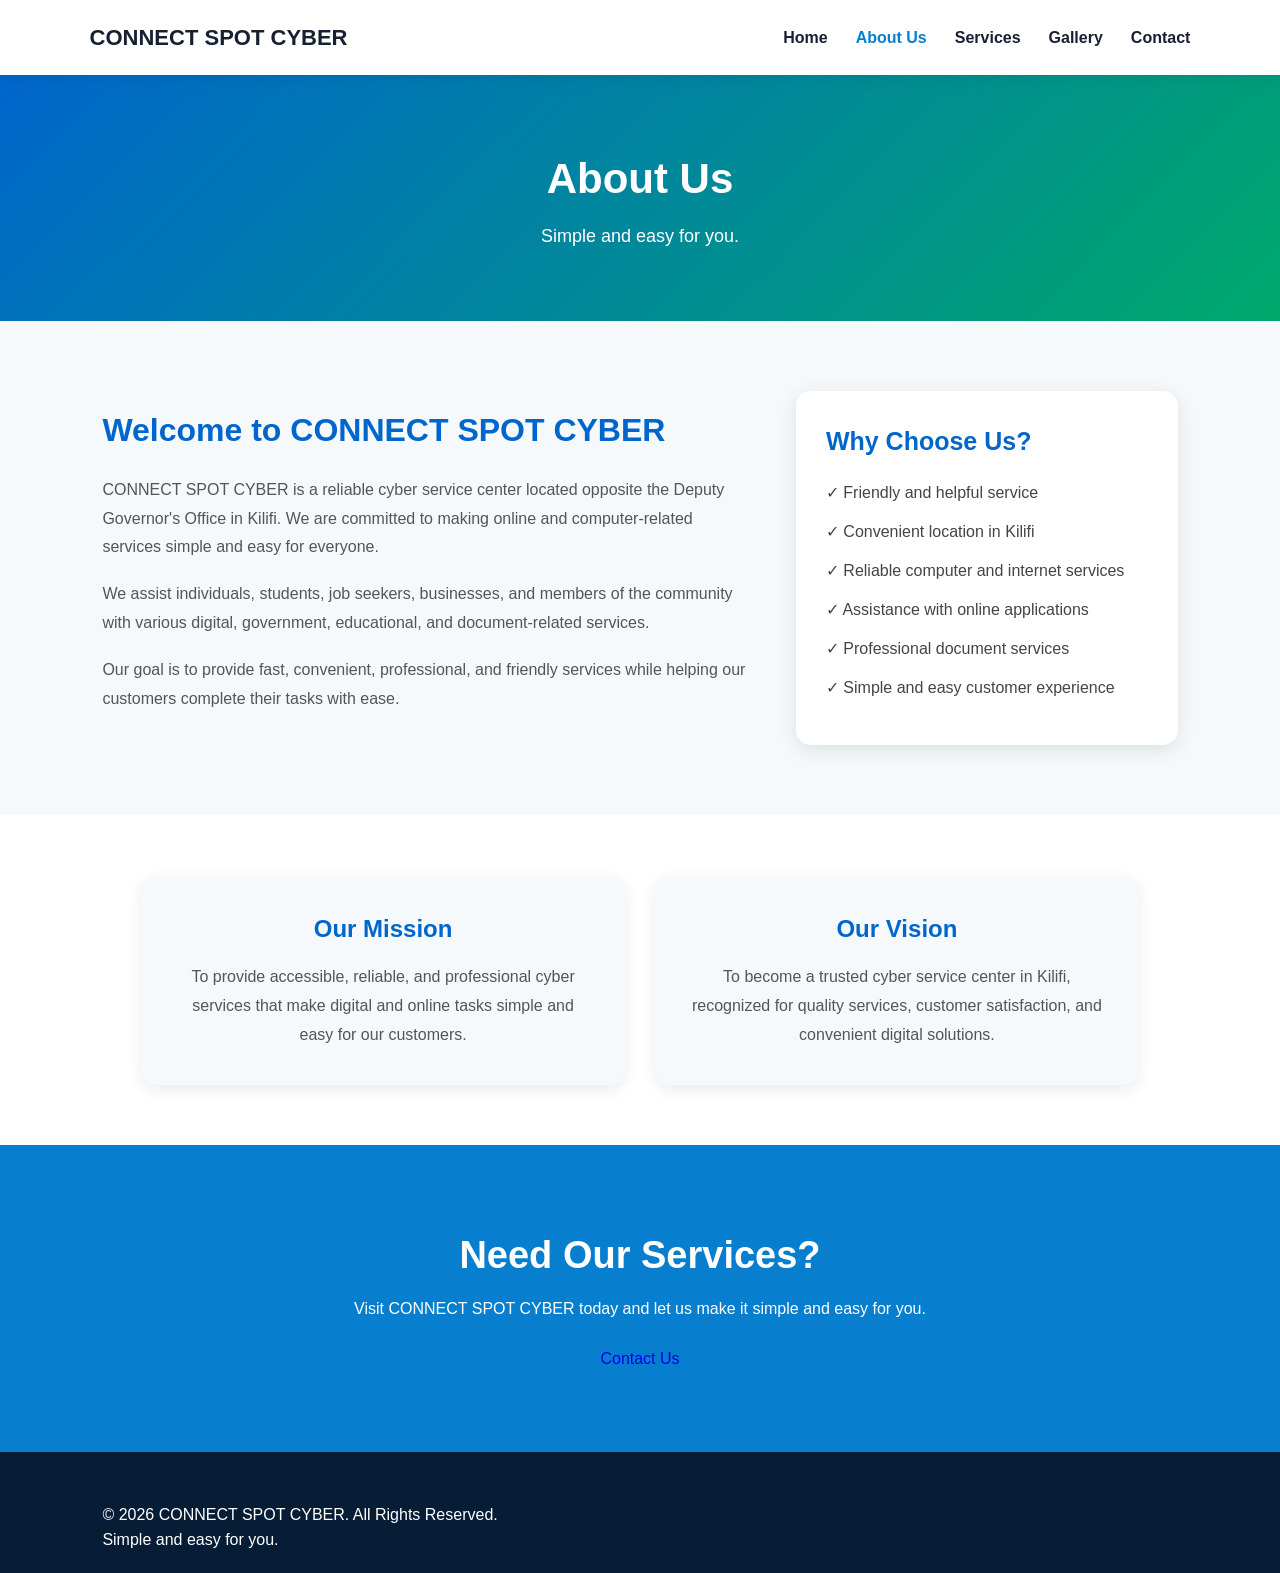
==== about.html @ 28a21d0b "Initial website commit" ====
<!DOCTYPE html>
<html lang="en">
<head>
    <meta charset="UTF-8">
    <meta name="viewport" content="width=device-width, initial-scale=1.0">
    <title>About Us - CONNECT SPOT CYBER</title>

    <link rel="stylesheet" href="css/style.css">
</head>

<body>

    <!-- Navigation Bar -->
    <header>
        <nav class="navbar">
            <div class="logo">
                CONNECT SPOT CYBER
            </div>

            <ul class="nav-links">
                <li><a href="index.html">Home</a></li>
                <li><a href="about.html" class="active">About Us</a></li>
                <li><a href="services.html">Services</a></li>
                <li><a href="gallery.html">Gallery</a></li>
                <li><a href="contact.html">Contact</a></li>
            </ul>
        </nav>
    </header>


    <!-- About Hero Section -->
    <section class="page-hero">
        <h1>About Us</h1>
        <p>Simple and easy for you.</p>
    </section>


    <!-- About Us Content -->
    <section class="about-section">

        <div class="about-content">

            <div class="about-text">
                <h2>Welcome to CONNECT SPOT CYBER</h2>

                <p>
                    CONNECT SPOT CYBER is a reliable cyber service center
                    located opposite the Deputy Governor's Office in Kilifi.
                    We are committed to making online and computer-related
                    services simple and easy for everyone.
                </p>

                <p>
                    We assist individuals, students, job seekers, businesses,
                    and members of the community with various digital,
                    government, educational, and document-related services.
                </p>

                <p>
                    Our goal is to provide fast, convenient, professional,
                    and friendly services while helping our customers
                    complete their tasks with ease.
                </p>
            </div>


            <div class="about-card">
                <h3>Why Choose Us?</h3>

                <ul>
                    <li>✓ Friendly and helpful service</li>
                    <li>✓ Convenient location in Kilifi</li>
                    <li>✓ Reliable computer and internet services</li>
                    <li>✓ Assistance with online applications</li>
                    <li>✓ Professional document services</li>
                    <li>✓ Simple and easy customer experience</li>
                </ul>
            </div>

        </div>

    </section>


    <!-- Mission and Vision -->
    <section class="mission-section">

        <div class="mission-card">
            <h2>Our Mission</h2>

            <p>
                To provide accessible, reliable, and professional cyber
                services that make digital and online tasks simple and easy
                for our customers.
            </p>
        </div>


        <div class="mission-card">
            <h2>Our Vision</h2>

            <p>
                To become a trusted cyber service center in Kilifi,
                recognized for quality services, customer satisfaction,
                and convenient digital solutions.
            </p>
        </div>

    </section>


    <!-- Call To Action -->
    <section class="cta">
        <h2>Need Our Services?</h2>

        <p>
            Visit CONNECT SPOT CYBER today and let us make it simple and easy for you.
        </p>

        <a href="contact.html" class="btn">Contact Us</a>
    </section>


    <!-- Footer -->
    <footer>
        <p>
            &copy; 2026 CONNECT SPOT CYBER. All Rights Reserved.
        </p>

        <p>
            Simple and easy for you.
        </p>
    </footer>

</body>
</html>
---- css/style.css ----
/* =========================
   GENERAL
========================= */

* {
    margin: 0;
    padding: 0;
    box-sizing: border-box;
}

html {
    scroll-behavior: smooth;
}

body {
    font-family: Arial, Helvetica, sans-serif;
    background: #f5f8fc;
    color: #172033;
    line-height: 1.6;
}

a {
    text-decoration: none;
}

section {
    padding: 80px 8%;
}


/* =========================
   NAVIGATION
========================= */

header {
    background: #ffffff;
    box-shadow: 0 2px 15px rgba(0, 0, 0, 0.08);
    position: sticky;
    top: 0;
    z-index: 1000;
}

.navbar {
    min-height: 75px;
    padding: 0 7%;
    display: flex;
    align-items: center;
    justify-content: space-between;
    gap: 25px;
}

.logo {
    font-size: 22px;
    font-weight: 800;
    color: #172033;
    position: relative;
    line-height: 1;
}

.logo span {
    color: #087fce;
}

.logo small {
    display: block;
    color: #19a974;
    font-size: 11px;
    letter-spacing: 4px;
    margin-top: 5px;
}

.nav-links {
    display: flex;
    list-style: none;
    gap: 28px;
}

.nav-links a {
    color: #172033;
    font-weight: 600;
    transition: 0.3s;
}

.nav-links a:hover,
.nav-links a.active {
    color: #087fce;
}

.whatsapp-btn {
    background: #19a974;
    color: white;
    padding: 11px 20px;
    border-radius: 25px;
    font-weight: bold;
    display: inline-block;
    transition: 0.3s;
}

.whatsapp-btn:hover {
    transform: translateY(-2px);
}


/* =========================
   HERO
========================= */

.hero {
    min-height: 650px;
    display: flex;
    align-items: center;
    background: linear-gradient(
        135deg,
        #071d35,
        #064c75,
        #087fce
    );
    color: white;
}

.hero-content {
    max-width: 750px;
}

.welcome {
    color: #55e6a5;
    font-weight: bold;
    letter-spacing: 3px;
    margin-bottom: 15px;
}

.hero h1 {
    font-size: clamp(42px, 7vw, 76px);
    line-height: 1.05;
    margin-bottom: 20px;
}

.hero h1 span {
    color: #55e6a5;
}

.hero h2 {
    font-size: 28px;
    margin-bottom: 20px;
}

.hero p {
    font-size: 18px;
    max-width: 650px;
    color: #e4f2ff;
}

.hero-buttons {
    margin-top: 35px;
    display: flex;
    gap: 15px;
    flex-wrap: wrap;
}

.primary-btn,
.secondary-btn {
    padding: 14px 25px;
    border-radius: 30px;
    font-weight: bold;
    display: inline-block;
    transition: 0.3s;
}

.primary-btn {
    background: #55e6a5;
    color: #06233d;
}

.secondary-btn {
    border: 2px solid white;
    color: white;
}

.primary-btn:hover,
.secondary-btn:hover {
    transform: translateY(-3px);
}


/* =========================
   QUICK INFORMATION
========================= */

.quick-info {
    margin-top: -45px;
    position: relative;
    padding-top: 0;
    display: grid;
    grid-template-columns: repeat(3, 1fr);
    gap: 20px;
}

.info-card {
    background: white;
    padding: 30px;
    text-align: center;
    border-radius: 15px;
    box-shadow: 0 8px 30px rgba(0, 0, 0, 0.08);
}

.icon {
    font-size: 35px;
    margin-bottom: 10px;
}

.info-card h3 {
    margin-bottom: 8px;
}


/* =========================
   SERVICES
========================= */

.services-preview {
    background: white;
}

.section-title {
    text-align: center;
    margin-bottom: 45px;
}

.section-title p,
.section-label {
    color: #087fce;
    font-weight: bold;
    letter-spacing: 2px;
}

.section-title h2 {
    font-size: 38px;
    margin-top: 8px;
}

.service-cards {
    display: grid;
    grid-template-columns: repeat(4, 1fr);
    gap: 20px;
}

.service-card {
    padding: 30px;
    border-radius: 15px;
    background: #f5f8fc;
    border: 1px solid #e2eaf2;
    transition: 0.3s;
}

.service-card:hover {
    transform: translateY(-7px);
    box-shadow: 0 10px 25px rgba(0, 0, 0, 0.08);
}

.service-icon {
    font-size: 38px;
    margin-bottom: 15px;
}

.service-card h3 {
    margin-bottom: 10px;
}

.view-services {
    text-align: center;
    margin-top: 40px;
}


/* =========================
   WHY US
========================= */

.why-us {
    background: #eef5fa;
}

.why-content {
    max-width: 850px;
    margin: auto;
    text-align: center;
}

.why-content h2 {
    font-size: 40px;
    margin: 10px 0 20px;
}

.features {
    margin-top: 30px;
    display: grid;
    grid-template-columns: repeat(2, 1fr);
    gap: 15px;
}

.features div {
    background: white;
    padding: 15px;
    border-radius: 10px;
    font-weight: bold;
}

.features span {
    color: #19a974;
    margin-right: 8px;
}


/* =========================
   CALL TO ACTION
========================= */

.cta {
    text-align: center;
    background: #087fce;
    color: white;
}

.cta h2 {
    font-size: 38px;
}

.cta p {
    margin: 10px 0 25px;
}


/* =========================
   FOOTER
========================= */

footer {
    background: #071d35;
    color: white;
    padding: 50px 8% 20px;
}

.footer-content {
    display: grid;
    grid-template-columns: repeat(3, 1fr);
    gap: 40px;
}

.footer-content h2,
.footer-content h3 {
    margin-bottom: 10px;
}

.footer-content p {
    color: #c8d8e8;
}

.copyright {
    text-align: center;
    border-top: 1px solid #29415a;
    margin-top: 40px;
    padding-top: 20px;
}


/* =========================
   MOBILE
========================= */

@media (max-width: 900px) {

    .navbar {
        flex-wrap: wrap;
        padding: 15px 5%;
    }

    .nav-links {
        order: 3;
        width: 100%;
        justify-content: center;
        flex-wrap: wrap;
        gap: 15px;
    }

    .service-cards {
        grid-template-columns: repeat(2, 1fr);
    }

    .quick-info {
        grid-template-columns: 1fr;
    }

    .footer-content {
        grid-template-columns: 1fr;
    }
}

@media (max-width: 600px) {

    section {
        padding: 60px 5%;
    }

    .hero {
        min-height: 600px;
    }

    .hero h1 {
        font-size: 45px;
    }

    .hero h2 {
        font-size: 23px;
    }

    .service-cards {
        grid-template-columns: 1fr;
    }

    .features {
        grid-template-columns: 1fr;
    }

    .section-title h2,
    .why-content h2,
    .cta h2 {
        font-size: 30px;
    }
}
/* ==============================
   ABOUT US PAGE
   ============================== */

.page-hero {
    background: linear-gradient(135deg, #0066cc, #00a86b);
    color: white;
    text-align: center;
    padding: 70px 20px;
}

.page-hero h1 {
    font-size: 42px;
    margin-bottom: 10px;
}

.page-hero p {
    font-size: 18px;
}


/* About Section */

.about-section {
    padding: 70px 8%;
    background: #f5f9fc;
}

.about-content {
    display: flex;
    gap: 50px;
    align-items: center;
    max-width: 1100px;
    margin: auto;
}

.about-text {
    flex: 2;
}

.about-text h2 {
    color: #0066cc;
    font-size: 32px;
    margin-bottom: 20px;
}

.about-text p {
    color: #555;
    line-height: 1.8;
    margin-bottom: 18px;
    font-size: 16px;
}


/* Why Choose Us Card */

.about-card {
    flex: 1;
    background: white;
    padding: 30px;
    border-radius: 15px;
    box-shadow: 0 5px 20px rgba(0, 0, 0, 0.1);
}

.about-card h3 {
    color: #0066cc;
    font-size: 25px;
    margin-bottom: 20px;
}

.about-card ul {
    list-style: none;
    padding: 0;
}

.about-card li {
    margin-bottom: 15px;
    color: #444;
    line-height: 1.5;
}


/* Mission and Vision */

.mission-section {
    display: flex;
    gap: 30px;
    justify-content: center;
    padding: 60px 8%;
    background: white;
}

.mission-card {
    width: 45%;
    padding: 35px;
    background: #f5f9fc;
    border-radius: 15px;
    text-align: center;
    box-shadow: 0 5px 15px rgba(0, 0, 0, 0.08);
}

.mission-card h2 {
    color: #0066cc;
    margin-bottom: 15px;
}

.mission-card p {
    color: #555;
    line-height: 1.8;
}


/* About Page Mobile Design */

@media (max-width: 768px) {

    .page-hero h1 {
        font-size: 32px;
    }

    .about-content {
        flex-direction: column;
    }

    .about-card {
        width: 100%;
        box-sizing: border-box;
    }

    .mission-section {
        flex-direction: column;
        padding: 40px 8%;
    }

    .mission-card {
        width: 100%;
        box-sizing: border-box;
    }
}
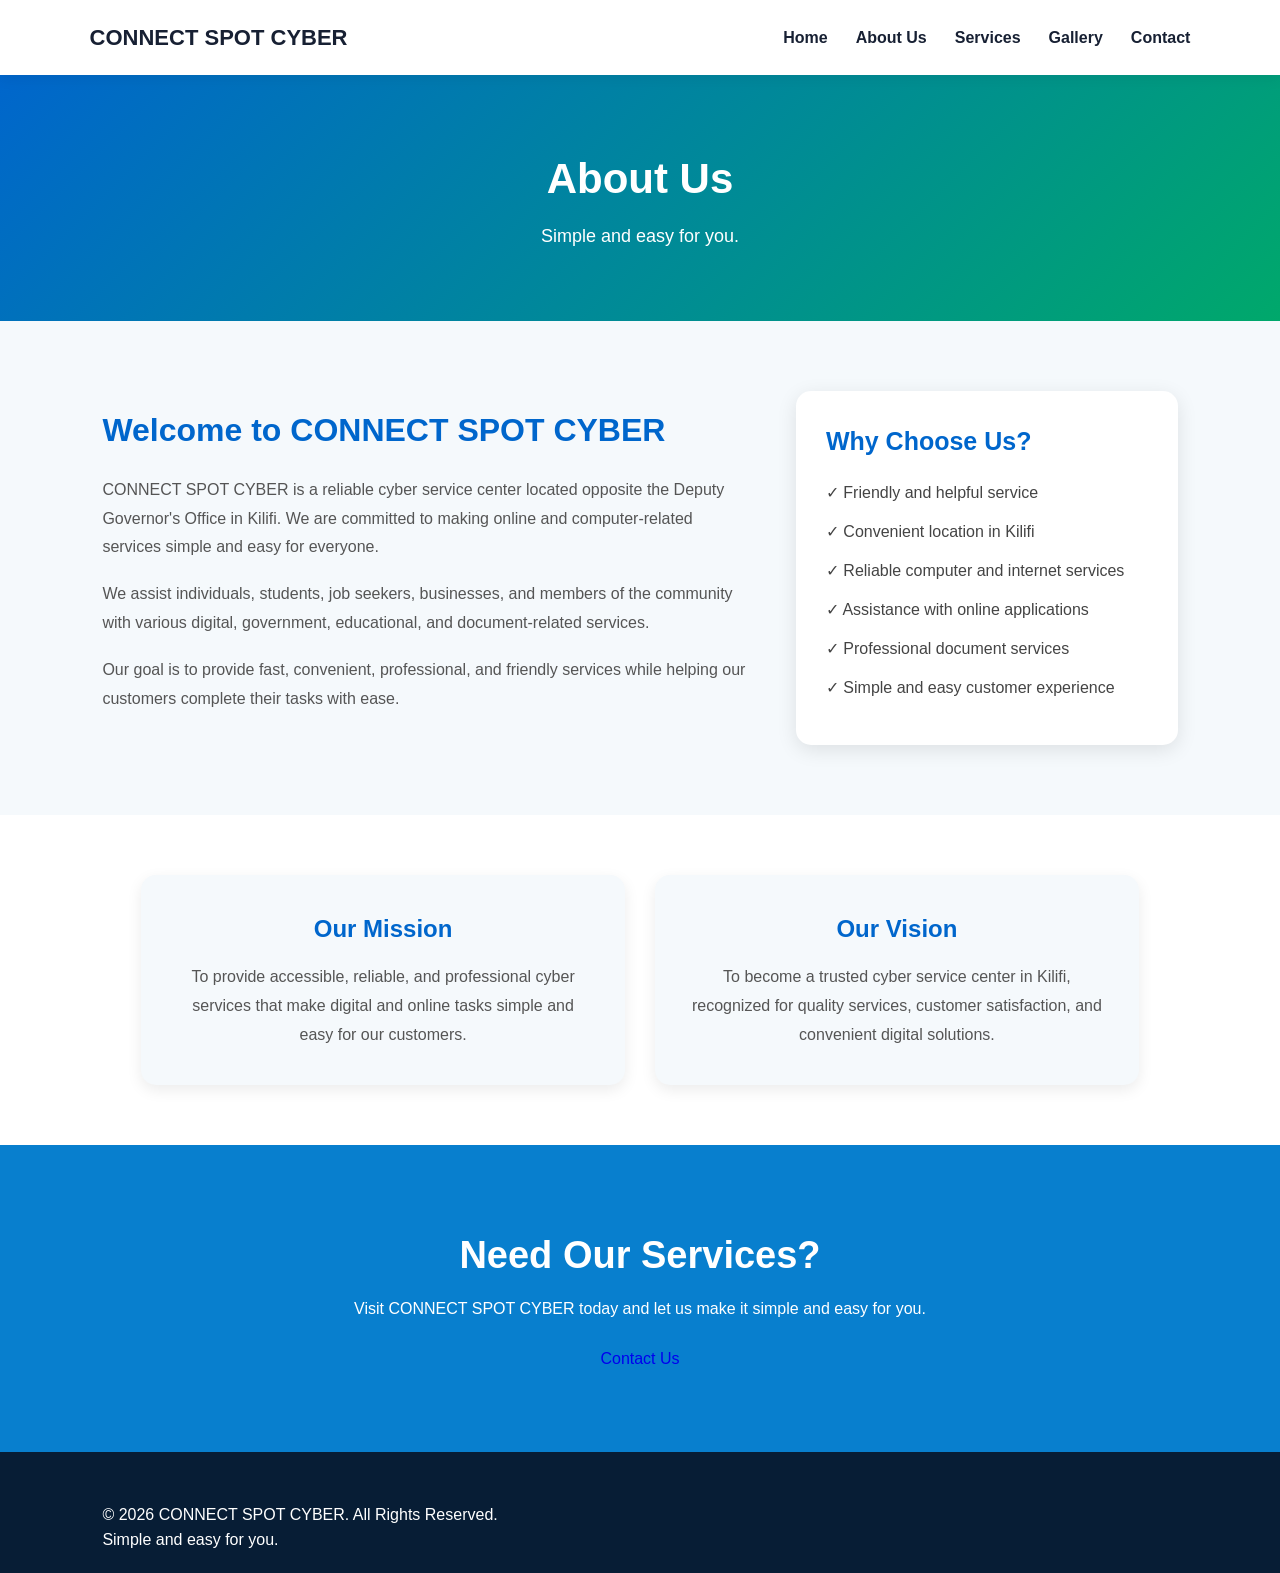
==== commit 39448cbc: "Create CONNECT SPOT CYBER website" ====
--- a/about.html
+++ b/about.html
@@ -12,19 +12,25 @@
 
     <!-- Navigation Bar -->
     <header>
-        <nav class="navbar">
-            <div class="logo">
-                CONNECT SPOT CYBER
-            </div>
+<nav class="navbar">
 
-            <ul class="nav-links">
-                <li><a href="index.html">Home</a></li>
-                <li><a href="about.html" class="active">About Us</a></li>
-                <li><a href="services.html">Services</a></li>
-                <li><a href="gallery.html">Gallery</a></li>
-                <li><a href="contact.html">Contact</a></li>
-            </ul>
-        </nav>
+    <div class="logo">
+        CONNECT SPOT CYBER
+    </div>
+
+    <button class="menu-toggle" id="menuToggle">
+        ☰
+    </button>
+
+    <ul class="nav-links" id="navLinks">
+        <li><a href="index.html">Home</a></li>
+        <li><a href="about.html">About Us</a></li>
+        <li><a href="services.html">Services</a></li>
+        <li><a href="gallery.html">Gallery</a></li>
+        <li><a href="contact.html">Contact</a></li>
+    </ul>
+
+</nav>
     </header>
 
 
--- a/css/style.css
+++ b/css/style.css
@@ -565,4 +565,471 @@
         width: 100%;
         box-sizing: border-box;
     }
+}
+/* ==============================
+   SERVICES PAGE
+   ============================== */
+
+.services-section {
+    padding: 70px 8%;
+    background: #f5f9fc;
+    text-align: center;
+}
+
+.services-section > h2 {
+    color: #0066cc;
+    font-size: 34px;
+    margin-bottom: 10px;
+}
+
+.services-intro {
+    max-width: 700px;
+    margin: 0 auto 45px;
+    color: #666;
+    line-height: 1.7;
+}
+
+
+/* Services Grid */
+
+.services-grid {
+    max-width: 1200px;
+    margin: auto;
+    display: grid;
+    grid-template-columns: repeat(3, 1fr);
+    gap: 25px;
+}
+
+
+/* Service Cards */
+
+.service-card {
+    background: white;
+    padding: 30px 22px;
+    border-radius: 15px;
+    box-shadow: 0 5px 18px rgba(0, 0, 0, 0.08);
+    transition: 0.3s;
+}
+
+.service-card:hover {
+    transform: translateY(-8px);
+    box-shadow: 0 10px 25px rgba(0, 0, 0, 0.15);
+}
+
+
+/* Service Icons */
+
+.service-icon {
+    font-size: 42px;
+    margin-bottom: 15px;
+}
+
+.service-card h3 {
+    color: #0066cc;
+    font-size: 20px;
+    margin-bottom: 12px;
+}
+
+.service-card p {
+    color: #666;
+    line-height: 1.6;
+    font-size: 15px;
+}
+
+
+/* Services Mobile Design */
+
+@media (max-width: 900px) {
+
+    .services-grid {
+        grid-template-columns: repeat(2, 1fr);
+    }
+
+}
+
+
+@media (max-width: 600px) {
+
+    .services-section {
+        padding: 50px 6%;
+    }
+
+    .services-section > h2 {
+        font-size: 28px;
+    }
+
+    .services-grid {
+        grid-template-columns: 1fr;
+    }
+
+    .service-card {
+        padding: 25px 20px;
+    }
+
+}
+/* ==============================
+   GALLERY PAGE
+   ============================== */
+
+.gallery-section {
+    padding: 70px 8%;
+    background: #f5f9fc;
+    text-align: center;
+}
+
+.gallery-section h2 {
+    color: #0066cc;
+    font-size: 34px;
+    margin-bottom: 10px;
+}
+
+.gallery-intro {
+    max-width: 700px;
+    margin: 0 auto 45px;
+    color: #666;
+    line-height: 1.7;
+}
+
+
+/* Gallery Grid */
+
+.gallery-grid {
+    max-width: 1200px;
+    margin: auto;
+    display: grid;
+    grid-template-columns: repeat(3, 1fr);
+    gap: 25px;
+}
+
+
+/* Gallery Items */
+
+.gallery-item {
+    background: white;
+    border-radius: 15px;
+    overflow: hidden;
+    box-shadow: 0 5px 18px rgba(0, 0, 0, 0.1);
+    transition: 0.3s;
+}
+
+.gallery-item:hover {
+    transform: translateY(-8px);
+    box-shadow: 0 10px 25px rgba(0, 0, 0, 0.18);
+}
+
+
+/* Gallery Images */
+
+.gallery-item img {
+    width: 100%;
+    height: 230px;
+    object-fit: cover;
+    display: block;
+}
+
+
+/* Gallery Captions */
+
+.gallery-caption {
+    padding: 20px;
+}
+
+.gallery-caption h3 {
+    color: #0066cc;
+    margin-bottom: 8px;
+    font-size: 20px;
+}
+
+.gallery-caption p {
+    color: #666;
+    font-size: 15px;
+    line-height: 1.5;
+}
+
+
+/* Gallery Mobile Design */
+
+@media (max-width: 900px) {
+
+    .gallery-grid {
+        grid-template-columns: repeat(2, 1fr);
+    }
+
+}
+
+
+@media (max-width: 600px) {
+
+    .gallery-section {
+        padding: 50px 6%;
+    }
+
+    .gallery-section h2 {
+        font-size: 28px;
+    }
+
+    .gallery-grid {
+        grid-template-columns: 1fr;
+    }
+
+    .gallery-item img {
+        height: 220px;
+    }
+
+}
+/* ==============================
+   CONTACT PAGE
+   ============================== */
+
+.contact-section {
+    padding: 70px 8%;
+    background: #f5f9fc;
+}
+
+.contact-container {
+    max-width: 1100px;
+    margin: auto;
+    display: grid;
+    grid-template-columns: 1fr 1fr;
+    gap: 45px;
+}
+
+
+/* Contact Information */
+
+.contact-info,
+.contact-form {
+    background: white;
+    padding: 35px;
+    border-radius: 15px;
+    box-shadow: 0 5px 20px rgba(0, 0, 0, 0.08);
+}
+
+.contact-info h2,
+.contact-form h2 {
+    color: #0066cc;
+    font-size: 28px;
+    margin-bottom: 15px;
+}
+
+.contact-info > p {
+    color: #666;
+    line-height: 1.7;
+    margin-bottom: 25px;
+}
+
+
+/* Contact Items */
+
+.contact-item {
+    display: flex;
+    align-items: flex-start;
+    gap: 15px;
+    margin-bottom: 22px;
+}
+
+.contact-icon {
+    font-size: 28px;
+    min-width: 40px;
+}
+
+.contact-item h3 {
+    color: #0066cc;
+    margin-bottom: 5px;
+}
+
+.contact-item p {
+    color: #555;
+    margin: 3px 0;
+    line-height: 1.5;
+}
+
+.contact-item a {
+    color: #0066cc;
+    text-decoration: none;
+}
+
+.contact-item a:hover {
+    text-decoration: underline;
+}
+
+
+/* WhatsApp Button */
+
+.whatsapp-btn {
+    display: inline-block;
+    background: #25D366;
+    color: white;
+    padding: 13px 20px;
+    border-radius: 8px;
+    text-decoration: none;
+    font-weight: bold;
+    margin-top: 10px;
+    transition: 0.3s;
+}
+
+.whatsapp-btn:hover {
+    transform: translateY(-2px);
+    opacity: 0.9;
+}
+
+
+/* Contact Form */
+
+.contact-form label {
+    display: block;
+    margin: 15px 0 7px;
+    color: #444;
+    font-weight: bold;
+}
+
+.contact-form input,
+.contact-form textarea {
+    width: 100%;
+    padding: 13px;
+    border: 1px solid #ddd;
+    border-radius: 8px;
+    font-size: 15px;
+    font-family: inherit;
+    box-sizing: border-box;
+}
+
+.contact-form input:focus,
+.contact-form textarea:focus {
+    outline: none;
+    border-color: #0066cc;
+}
+
+.contact-form button {
+    width: 100%;
+    margin-top: 20px;
+    padding: 14px;
+    border: none;
+    border-radius: 8px;
+    background: #0066cc;
+    color: white;
+    font-size: 16px;
+    font-weight: bold;
+    cursor: pointer;
+    transition: 0.3s;
+}
+
+.contact-form button:hover {
+    background: #004f9e;
+}
+
+
+/* Map */
+
+.map-section {
+    padding: 60px 8%;
+    text-align: center;
+    background: white;
+}
+
+.map-section h2 {
+    color: #0066cc;
+    font-size: 32px;
+    margin-bottom: 10px;
+}
+
+.map-section > p {
+    color: #666;
+    margin-bottom: 25px;
+}
+
+.map-container {
+    max-width: 1100px;
+    margin: auto;
+    overflow: hidden;
+    border-radius: 15px;
+    box-shadow: 0 5px 20px rgba(0, 0, 0, 0.12);
+}
+
+
+/* Contact Mobile Design */
+
+@media (max-width: 800px) {
+
+    .contact-container {
+        grid-template-columns: 1fr;
+    }
+
+    .contact-info,
+    .contact-form {
+        padding: 25px;
+    }
+
+}
+
+@media (max-width: 600px) {
+
+    .contact-section {
+        padding: 50px 6%;
+    }
+
+    .map-section {
+        padding: 45px 6%;
+    }
+
+    .map-container iframe {
+        height: 300px;
+    }
+
+}
+/* ==============================
+   MOBILE HAMBURGER MENU
+   ============================== */
+
+.menu-toggle {
+    display: none;
+    background: transparent;
+    border: none;
+    color: white;
+    font-size: 30px;
+    cursor: pointer;
+}
+
+
+/* Mobile Menu */
+
+@media (max-width: 768px) {
+
+    .navbar {
+        position: relative;
+    }
+
+    .menu-toggle {
+        display: block;
+    }
+
+    .nav-links {
+        display: none;
+        position: absolute;
+        top: 100%;
+        left: 0;
+        width: 100%;
+        background: #0066cc;
+        flex-direction: column;
+        padding: 15px 0;
+        z-index: 1000;
+        box-shadow: 0 5px 15px rgba(0, 0, 0, 0.15);
+    }
+
+    .nav-links.active {
+        display: flex;
+    }
+
+    .nav-links li {
+        width: 100%;
+        text-align: center;
+    }
+
+    .nav-links li a {
+        display: block;
+        padding: 14px 20px;
+        width: 100%;
+        box-sizing: border-box;
+    }
+
 }
